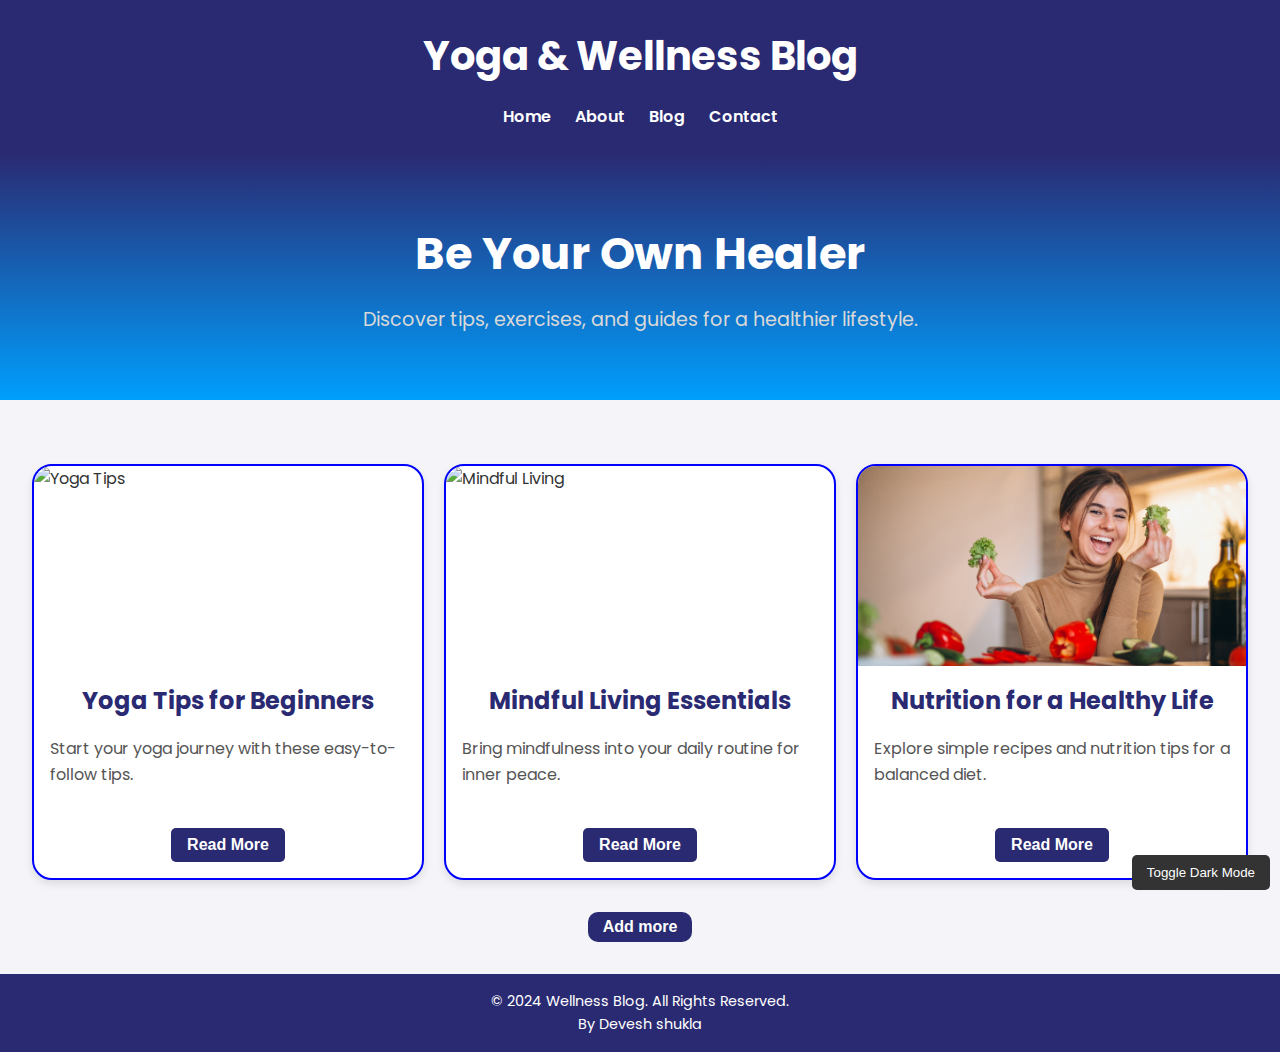
==== index.html @ 1d8762b7 "Add files via upload" ====
<!DOCTYPE html>
<html lang="en">
<head>
    <meta charset="UTF-8">
    <meta name="viewport" content="width=device-width, initial-scale=1.0">
    <title>Wellness Blog</title>
    <link rel="stylesheet" href="styles.css">
</head>
<body>
    <!-- Header Section -->
    <header>
        <h1>Yoga & Wellness Blog</h1>
        <nav>
            <ul class="nav-list">
                <li><a href="#">Home</a></li>
                <li><a href="#" class="nav-link" data-title="About Us" data-content="We are a wellness blog dedicated to providing tips, tricks, and resources for a healthy and balanced lifestyle. Our mission is to inspire and empower individuals to achieve physical and mental well-being.">About</a></li>
                <li><a href="#">Blog</a></li>
                <li><a href="#" class="nav-link" data-title="Contact Us" data-content="Get in touch with us at contact shukladevesh10@gmail.com or follow us on social media Dev_shukla_10 for more updates. We’d love to hear from you!">Contact</a></li>
            </ul>
        </nav>
    </header>

    <!-- Hero Section -->
    <section class="hero">
        <h2>Be Your Own Healer</h2>
        <p>Discover tips, exercises, and guides for a healthier lifestyle.</p>
    </section>

    <!-- Blog Section -->
    <section class="blog-grid" id="blog-grid">
        <article class="blog-card">
            <img src="yoga.jpg" alt="Yoga Tips">
            <h3>Yoga Tips for Beginners</h3>
            <p>Start your yoga journey with these easy-to-follow tips.</p>
            <button class="read-more-btn" data-title="Yoga Tips for Beginners" data-content="Learn how to start yoga with easy steps and practical advice for beginners. Yoga can improve flexibility, strength, and mental peace.">Read More</button>
        </article>
        <article class="blog-card">
            <img src="wellness.jpg" alt="Mindful Living">
            <h3>Mindful Living Essentials</h3>
            <p>Bring mindfulness into your daily routine for inner peace.</p>
            <button class="read-more-btn" data-title="Mindful Living Essentials" data-content="Discover simple techniques to incorporate mindfulness into your day-to-day life for better focus and emotional balance.">Read More</button>
        </article>
        <article class="blog-card">
            <img src="nutrition.jpg" alt="Healthy Eating">
            <h3>Nutrition for a Healthy Life</h3>
            <p>Explore simple recipes and nutrition tips for a balanced diet.</p>
            <button class="read-more-btn" data-title="Nutrition for a Healthy Life" data-content="Learn about balanced eating habits, simple recipes, and tips to maintain a healthy diet that complements an active lifestyle.">Read More</button>
        </article>
        <article class="blog-card" id="bog-card-1" class="image-preview">
            <img id="imge" src="" alt="Add image">
            <h3 id="H3"></h3>
            <p id="p"></p>
            <button id="Read" class="read-more-btn" data-title="" data-content="">Read More</button>
        </article>
    </section>
    <div class="butt">
        <button class="addMore">Add more</button>
    </div>
    <div class="addNewBlog" id="addNewBlog">
        <div class="addBlogPage">
            <div class="image" class="upload-section">
                <h1>Upload an Image</h1> 
                    <label for="imageUpload">Choose an image:</label> 
                    <input type="file" id="imageUpload" name="imageUpload" accept="image/*">  
            </div>
            <h1>Header</h1>
            <label for="Header">Header of card :</label>
            <input type="text" id="Header" placeholder="Tell the Header">
            <h1>Content</h1>
            <label for="data-cont">Content for Card :</label>
            <input type="text" id="data-cont" placeholder="Enter the data" >
            <button id="value">Upload</button>
        </div>
    </div>
    <!-- Modal Popup -->
    <div class="popup-modal" id="popup-modal">
        <div class="popup-content">
            <button id="close-modal" class="close-btn">&times;</button>
            <h2 id="popup-title"></h2>
            <p id="popup-text"></p>
        </div>
    </div>
    
    <!-- Footer Section -->
    <footer>
        <p>&copy; 2024 Wellness Blog. All Rights Reserved.</p>
        <p>By Devesh shukla</p>
    </footer>

    <!-- Script -->
    <script src="script.js"></script>
</body>
</html>
---- styles.css ----
/* General Reset */
@import url('https://fonts.googleapis.com/css2?family=Poppins:ital,wght@0,100;0,200;0,300;0,400;0,500;0,600;0,700;0,800;0,900;1,100;1,200;1,300;1,400;1,500;1,600;1,700;1,800;1,900&display=swap');
* {
    margin: 0;
    padding: 0;
    box-sizing: border-box;
}

body {
    font-family: "Poppins", serif;
    line-height: 1.6;
    color: #333;
    background-color: #f4f4f9;
    margin: 0;
}

/* Header Section */
header {
    background-color: #2a2a72;
    color: white;
    padding: 1.5rem 2rem;
    text-align: center;
    position: sticky;
    top: 0;
    z-index: 1000;
}

header h1 {
    font-size: 2.5rem;
    font-weight: bold;
    margin-bottom: 0.5rem;
}

header nav ul {
    list-style: none;
    display: flex;
    justify-content: center;
    gap: 1.5rem;
    margin-top: 1rem;
}

header nav ul li {
    display: inline;
}

header nav ul li a {
    color: white;
    text-decoration: none;
    font-weight: 600;
    transition: color 0.3s ease;
    transition: font-size 0.3s ease-in-out, box-shadow 0.3s ease-in-out;
}

header nav ul li a:hover {
    color: #ffd700;
    /* transform: font-size(-10px); */
    
    font-size: 30px;
    box-shadow: 0 8px 16px rgb(6, 6, 247,0.2);
    
}

/* Hero Section */
.hero {
    background: linear-gradient(to bottom, #2a2a72, #009ffd);
    color: white;
    text-align: center;
    padding: 4rem 2rem;
    margin-bottom: 2rem;
}

.hero h2 {
    font-size: 2.8rem;
    margin-bottom: 1rem;
    font-weight: 700;
}

.hero p {
    font-size: 1.2rem;
    color: #d9d9d9;
}

/* Blog Grid Section */
.blog-grid {
    display: grid;
    grid-template-columns: repeat(auto-fit, minmax(300px, 1fr));
    gap: 20px;
    padding: 2rem;
}

.blog-card {
    display: flex;
    justify-content: center;
    align-items: center;
    flex-direction: column;
    background: white;
    border: 2px solid blue;
    border-radius: 20px;
    overflow: hidden;
    box-shadow: 0 4px 8px rgba(0, 0, 0, 0.1);
    transition: transform 0.3s ease, box-shadow 0.3s ease;
}
#bog-card-1{
    display: none;
}
#bog-card-1 img{
    position: relative;
    top: -22px;
    width: 100%;
    height: 200px;
    object-fit: cover;
}
.blog-card:hover {
    transform: translateY(-10px);
    box-shadow: 0 8px 16px rgba(0, 0, 0, 0.2);
}
.blog-card img {
    width: 100%;
    height: 200px;
    object-fit: cover;
}

.blog-card h3 {
    font-size: 1.5rem;
    margin: 1rem;
    color: #2a2a72;
}

.blog-card p {
    font-size: 1rem;
    color: #555;
    margin: 0 1rem 1.5rem;
}

.blog-card  button{
    display: inline-block;
    margin: 1rem;
    padding: 0.5rem 1rem;
    color: white;
    background-color: #2a2a72;
    text-decoration: none;
    font-weight: bold;
    border-radius: 5px;
    transition: background-color 0.3s ease;
}

.blog-card a:hover {
    background-color: #ffd700;
}

/* Footer Section */
footer {
    background-color: #2a2a72;
    color: white;
    text-align: center;
    padding: 1rem 2rem;
    margin-top: 2rem;
}

footer p {
    margin: 0;
    font-size: 0.9rem;
}

/* Dark Mode */
body.dark-mode {
    background-color: #1c1c1c;
    color: #f0f0f0;
}

body.dark-mode header {
    background-color: #1f1f6f;
}

body.dark-mode footer {
    background-color: #1f1f6f;
}

body.dark-mode .blog-card {
    background-color: #2c2c2c;
    color: white;
    border: none;
}

body.dark-mode .blog-card h3 {
    color: #ffd700;
}

body.dark-mode .blog-card a {
    background-color: #ffd700;
    color: #2a2a72;
}

body.dark-mode .blog-card a:hover {
    background-color: #fff;
    color: #333;
}

/* Responsive Design */
@media (max-width: 768px) {
    .hero h2 {
        font-size: 2.2rem;
    }

    .hero p {
        font-size: 1rem;
    }

    header nav ul {
        flex-direction: column;
        gap: 1rem;
    }

    .blog-card img {
        height: 150px;
    }
}
/* Add More Section */
/* Modal Popup Styles */
.popup-modal {
    position: fixed;
    top: 0;
    left: 0;
    width: 100%;
    height: 100%;
    background-color: rgba(0, 0, 0, 0.9); /* Transparent dark overlay */
    display: none; /* Hidden by default */
    justify-content: center;
    align-items: center;
    z-index: 1000;
    animation: fadeIn 0.3s ease-in-out;
}
.addNewBlog{
    position: fixed;
    top: 0;
    left: 0;
    width: 100%;
    height: 100%;
    background-color: rgba(0, 0, 0, 0.9); /* Transparent dark overlay */
    display: none; 
    /* Hidden by default */
    justify-content: center;
    align-items: center;
    z-index: 1000;
    animation: fadeIn 0.3s ease-in-out;
}
.popup-content {
    background-color: white;
    width: 40%; /* Takes 40% of the screen width */
    height: auto;
    padding: 2rem;
    border-radius: 10px;
    text-align: center;
    box-shadow: 0 5px 15px rgba(0, 0, 0, 0.3);
    animation: slideIn 0.3s ease-in-out;
}
.addBlogPage{
    background-color: white;
    width: 40%; /* Takes 40% of the screen width */
    height: auto;
    padding: 2rem;
    border-radius: 10px;
    text-align: center;
    box-shadow: 0 5px 15px rgba(0, 0, 0, 0.3);
    animation: slideIn 0.3s ease-in-out;
}
.addBlogPage .image h1{
    text-decoration: underline;
    font-size: 1rem;
    position: relative;
    right: 225px;
    margin-bottom: 0.5rem;
    color: #2a2a72;
}
.addBlogPage h1{
    text-decoration: underline;
    font-size: 1.3rem;
    position: relative;
    right: 250px;
    margin-bottom: 0.5rem;
    color: #2a2a72;
}
.addBlogPage #data-cont{
    width: 50%;
    border: 2px solid blue;
    margin-bottom: 0.5rem;
    /* color: #009ffd; */
    padding: 5px;
    margin: 30px;
}
.addBlogPage #value{
    width: 30%;
    /* border: 2px solid blue; */
    background-color:#1f1f6f;
    color: #d9d9d9;
    text-decoration:line-through;
    font-size: 20px;
    /* text-decoration-color: black; */
    margin-bottom: 0.5rem;
    /* color: #009ffd; */
    padding: 5px;
    /* margin: 30px; */
}
.addBlogPage #value:hover{
    cursor: pointer;
    background-color: #ffd700;
    color: #2a2a72;
    transform: scale(1.05);
    animation: fadeIn 0.3s ease-in-out;
}
.addBlogPage #Header{
    width: 50%;
    border: 2px solid blue;
    margin-bottom: 0.5rem;
    /* color: #009ffd; */
    padding: 5px;
    margin: 30px;
}

.popup-content h2 {
    font-size: 1.8rem;
    margin-bottom: 1rem;
    color: #2a2a72;
}

.popup-content p {
    font-size: 1rem;
    color: #555;
}

.close-btn {
    background: none;
    border: none;
    font-size: 1.5rem;
    font-weight: bold;
    color: #333;
    position: absolute;
    top: 10px;
    right: 20px;
    cursor: pointer;
    transition: color 0.3s ease;
}

.close-btn:hover {
    color: #ff0000;
}

/* Animations */
@keyframes fadeIn {
    from {
        opacity: 0;
    }
    to {
        opacity: 1;
    }
}

@keyframes slideIn {
    from {
        transform: translateY(-50px);
        opacity: 0;
    }
    to {
        transform: translateY(0);
        opacity: 1;
    }
}
/* Read More Button Styling */
.read-more-btn {
    /* position: abs; */
    display: inline-block;
    background-color: #2a2a72;
    color: white;
    padding: 0.4rem 0.9rem;
    border: none;
    border-radius: 10px;
    font-size: 1rem;
    cursor: pointer;
    transition: background-color 0.3s ease, transform 0.2s ease;
    text-decoration: none;
    font-weight: bold;
}

.read-more-btn:hover {
    background-color: #ffd700;
    color: #2a2a72;
    transform: scale(1.05);
}

.read-more-btn:focus {
    outline: none;
    box-shadow: 0 0 5px #ffd700;
}
.butt {
    display: flex;
    align-items: center;
    justify-content: center;
}
.butt .addMore{
    display: inline-block;
    background-color: #2a2a72;
    color: white;
    padding: 0.4rem 0.9rem;
    border: none;
    border-radius: 10px;
    font-size: 1rem;
    cursor: pointer;
    transition: background-color 0.3s ease, transform 0.2s ease;
    text-decoration: none;
    font-weight: bold;
}
.addMore:hover {
    background-color: #ffd700;
    color: #2a2a72;
    transform: scale(1.05);
}
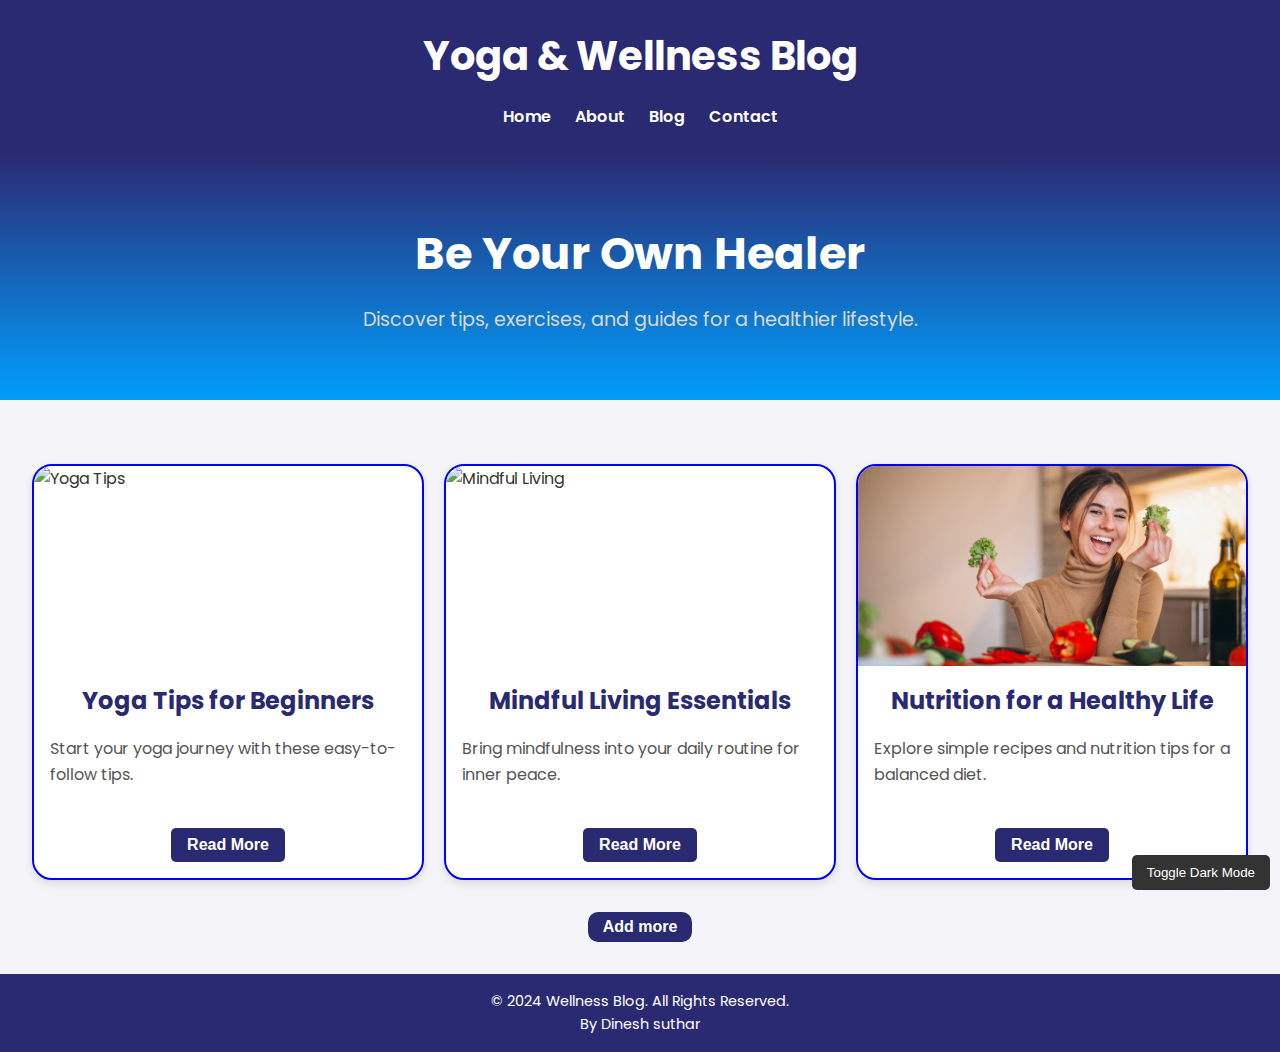
==== commit e5f1e071: "Update index.html" ====
--- a/index.html
+++ b/index.html
@@ -15,7 +15,7 @@
                 <li><a href="#">Home</a></li>
                 <li><a href="#" class="nav-link" data-title="About Us" data-content="We are a wellness blog dedicated to providing tips, tricks, and resources for a healthy and balanced lifestyle. Our mission is to inspire and empower individuals to achieve physical and mental well-being.">About</a></li>
                 <li><a href="#">Blog</a></li>
-                <li><a href="#" class="nav-link" data-title="Contact Us" data-content="Get in touch with us at contact shukladevesh10@gmail.com or follow us on social media Dev_shukla_10 for more updates. We’d love to hear from you!">Contact</a></li>
+                <li><a href="#" class="nav-link" data-title="Contact Us" data-content="Get in touch with us at contact dineshharshwaal@gmail.com for more updates. We’d love to hear from you!">Contact</a></li>
             </ul>
         </nav>
     </header>
@@ -84,7 +84,7 @@
     <!-- Footer Section -->
     <footer>
         <p>&copy; 2024 Wellness Blog. All Rights Reserved.</p>
-        <p>By Devesh shukla</p>
+        <p>By Dinesh suthar</p>
     </footer>
 
     <!-- Script -->
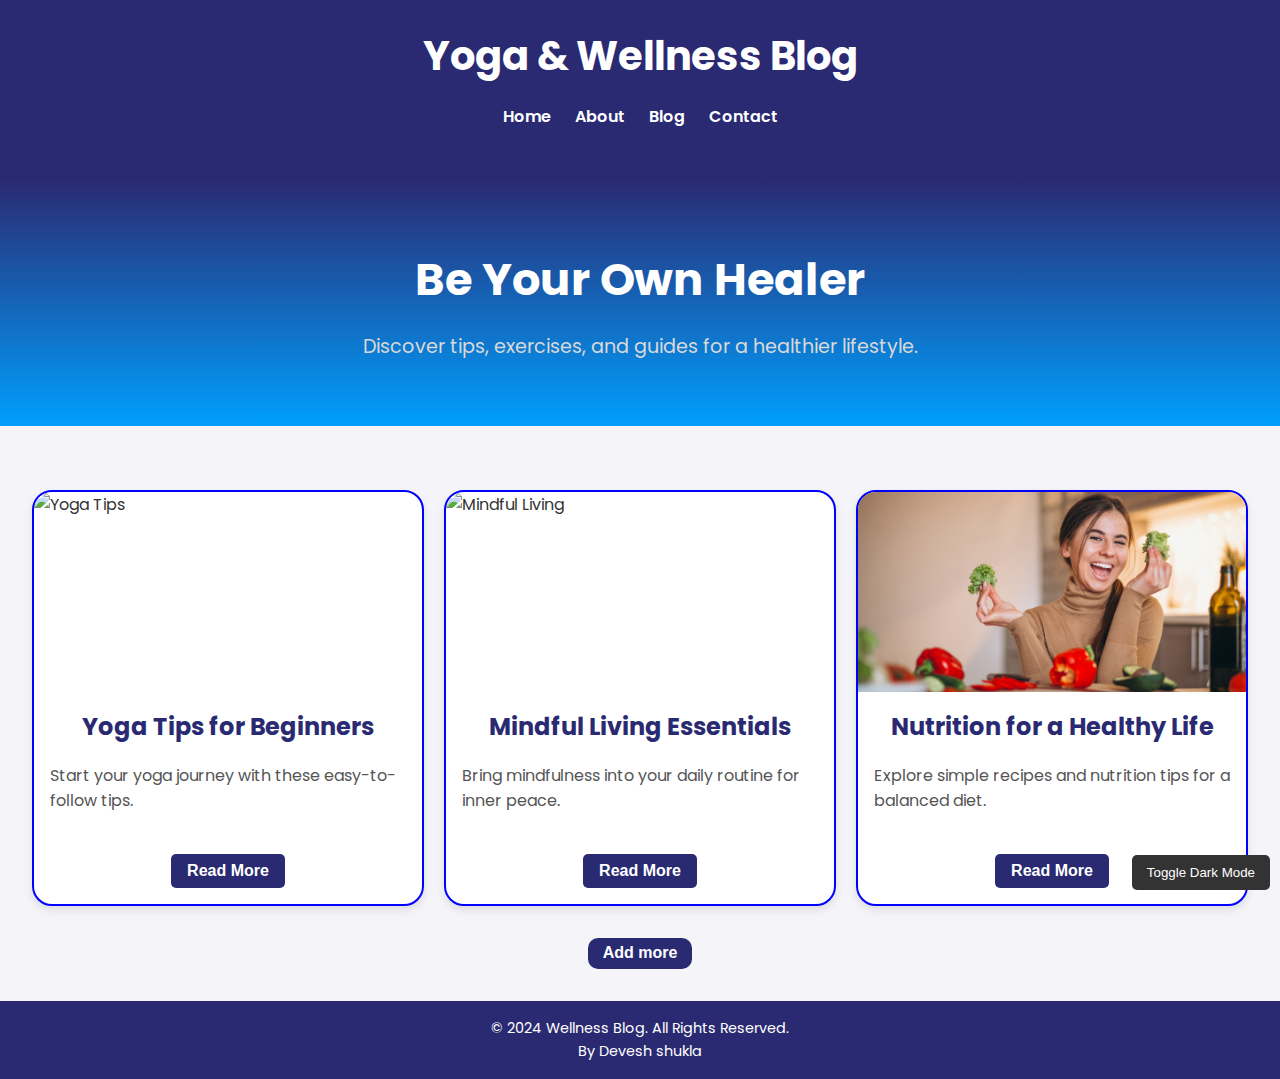
==== commit 167c2d5f: "Add files via upload" ====
--- a/index.html
+++ b/index.html
@@ -1,93 +1,93 @@
-<!DOCTYPE html>
-<html lang="en">
-<head>
-    <meta charset="UTF-8">
-    <meta name="viewport" content="width=device-width, initial-scale=1.0">
-    <title>Wellness Blog</title>
-    <link rel="stylesheet" href="styles.css">
-</head>
-<body>
-    <!-- Header Section -->
-    <header>
-        <h1>Yoga & Wellness Blog</h1>
-        <nav>
-            <ul class="nav-list">
-                <li><a href="#">Home</a></li>
-                <li><a href="#" class="nav-link" data-title="About Us" data-content="We are a wellness blog dedicated to providing tips, tricks, and resources for a healthy and balanced lifestyle. Our mission is to inspire and empower individuals to achieve physical and mental well-being.">About</a></li>
-                <li><a href="#">Blog</a></li>
-                <li><a href="#" class="nav-link" data-title="Contact Us" data-content="Get in touch with us at contact dineshharshwaal@gmail.com for more updates. We’d love to hear from you!">Contact</a></li>
-            </ul>
-        </nav>
-    </header>
-
-    <!-- Hero Section -->
-    <section class="hero">
-        <h2>Be Your Own Healer</h2>
-        <p>Discover tips, exercises, and guides for a healthier lifestyle.</p>
-    </section>
-
-    <!-- Blog Section -->
-    <section class="blog-grid" id="blog-grid">
-        <article class="blog-card">
-            <img src="yoga.jpg" alt="Yoga Tips">
-            <h3>Yoga Tips for Beginners</h3>
-            <p>Start your yoga journey with these easy-to-follow tips.</p>
-            <button class="read-more-btn" data-title="Yoga Tips for Beginners" data-content="Learn how to start yoga with easy steps and practical advice for beginners. Yoga can improve flexibility, strength, and mental peace.">Read More</button>
-        </article>
-        <article class="blog-card">
-            <img src="wellness.jpg" alt="Mindful Living">
-            <h3>Mindful Living Essentials</h3>
-            <p>Bring mindfulness into your daily routine for inner peace.</p>
-            <button class="read-more-btn" data-title="Mindful Living Essentials" data-content="Discover simple techniques to incorporate mindfulness into your day-to-day life for better focus and emotional balance.">Read More</button>
-        </article>
-        <article class="blog-card">
-            <img src="nutrition.jpg" alt="Healthy Eating">
-            <h3>Nutrition for a Healthy Life</h3>
-            <p>Explore simple recipes and nutrition tips for a balanced diet.</p>
-            <button class="read-more-btn" data-title="Nutrition for a Healthy Life" data-content="Learn about balanced eating habits, simple recipes, and tips to maintain a healthy diet that complements an active lifestyle.">Read More</button>
-        </article>
-        <article class="blog-card" id="bog-card-1" class="image-preview">
-            <img id="imge" src="" alt="Add image">
-            <h3 id="H3"></h3>
-            <p id="p"></p>
-            <button id="Read" class="read-more-btn" data-title="" data-content="">Read More</button>
-        </article>
-    </section>
-    <div class="butt">
-        <button class="addMore">Add more</button>
-    </div>
-    <div class="addNewBlog" id="addNewBlog">
-        <div class="addBlogPage">
-            <div class="image" class="upload-section">
-                <h1>Upload an Image</h1> 
-                    <label for="imageUpload">Choose an image:</label> 
-                    <input type="file" id="imageUpload" name="imageUpload" accept="image/*">  
-            </div>
-            <h1>Header</h1>
-            <label for="Header">Header of card :</label>
-            <input type="text" id="Header" placeholder="Tell the Header">
-            <h1>Content</h1>
-            <label for="data-cont">Content for Card :</label>
-            <input type="text" id="data-cont" placeholder="Enter the data" >
-            <button id="value">Upload</button>
-        </div>
-    </div>
-    <!-- Modal Popup -->
-    <div class="popup-modal" id="popup-modal">
-        <div class="popup-content">
-            <button id="close-modal" class="close-btn">&times;</button>
-            <h2 id="popup-title"></h2>
-            <p id="popup-text"></p>
-        </div>
-    </div>
-    
-    <!-- Footer Section -->
-    <footer>
-        <p>&copy; 2024 Wellness Blog. All Rights Reserved.</p>
-        <p>By Dinesh suthar</p>
-    </footer>
-
-    <!-- Script -->
-    <script src="script.js"></script>
-</body>
-</html>
+<!DOCTYPE html>
+<html lang="en">
+<head>
+    <meta charset="UTF-8">
+    <meta name="viewport" content="width=device-width, initial-scale=1.0">
+    <title>Wellness Blog</title>
+    <link rel="stylesheet" href="styles.css">
+</head>
+<body>
+    <!-- Header Section -->
+    <header>
+        <h1>Yoga & Wellness Blog</h1>
+        <nav>
+            <ul class="nav-list">
+                <li><a href="#">Home</a></li>
+                <li><a href="index2.html" class="nav-l" data-title="About Us" data-content="We are a wellness blog dedicated to providing tips, tricks, and resources for a healthy and balanced lifestyle. Our mission is to inspire and empower individuals to achieve physical and mental well-being.">About</a></li>
+                <li><a href="#">Blog</a></li>
+                <li><a href="Contact.html" class="nav-" data-title="Contact Us" data-content="Get in touch with us at contact shukladevesh10@gmail.com or follow us on social media Dev_shukla_10 for more updates. We’d love to hear from you!">Contact</a></li>
+            </ul>
+        </nav>
+    </header>
+
+    <!-- Hero Section -->
+    <section class="hero">
+        <h2>Be Your Own Healer</h2>
+        <p>Discover tips, exercises, and guides for a healthier lifestyle.</p>
+    </section>
+
+    <!-- Blog Section -->
+    <section class="blog-grid" id="blog-grid">
+        <article class="blog-card">
+            <img src="yoga.jpg" alt="Yoga Tips">
+            <h3>Yoga Tips for Beginners</h3>
+            <p>Start your yoga journey with these easy-to-follow tips.</p>
+            <button class="read-more-btn" data-title="Yoga Tips for Beginners" data-content="Learn how to start yoga with easy steps and practical advice for beginners. Yoga can improve flexibility, strength, and mental peace.">Read More</button>
+        </article>
+        <article class="blog-card">
+            <img src="wellness.jpg" alt="Mindful Living">
+            <h3>Mindful Living Essentials</h3>
+            <p>Bring mindfulness into your daily routine for inner peace.</p>
+            <button class="read-more-btn" data-title="Mindful Living Essentials" data-content="Discover simple techniques to incorporate mindfulness into your day-to-day life for better focus and emotional balance.">Read More</button>
+        </article>
+        <article class="blog-card">
+            <img src="nutrition.jpg" alt="Healthy Eating">
+            <h3>Nutrition for a Healthy Life</h3>
+            <p>Explore simple recipes and nutrition tips for a balanced diet.</p>
+            <button class="read-more-btn" data-title="Nutrition for a Healthy Life" data-content="Learn about balanced eating habits, simple recipes, and tips to maintain a healthy diet that complements an active lifestyle.">Read More</button>
+        </article>
+        <article class="blog-card" id="bog-card-1" class="image-preview">
+            <img id="imge" src="" alt="Add image">
+            <h3 id="H3"></h3>
+            <p id="p"></p>
+            <button id="Read" class="read-more-btn" data-title="" data-content="">Read More</button>
+        </article>
+    </section>
+    <div class="butt">
+        <button class="addMore">Add more</button>
+    </div>
+    <div class="addNewBlog" id="addNewBlog">
+        <div class="addBlogPage">
+            <div class="image" class="upload-section">
+                <!-- <h1>Upload an Image</h1>  -->
+                    <label for="imageUpload">Choose an image:</label> 
+                    <input type="file" id="imageUpload" name="imageUpload" accept="image/*">  
+            </div>
+            <!-- <h1>Header</h1> -->
+            <label for="Header">Header of card :</label>
+            <input type="text" id="Header" placeholder="Tell the Header">
+            <!-- <h1>Content</h1> -->
+            <label for="data-cont">Content for Card :</label>
+            <input type="text" id="data-cont" placeholder="Enter the data" >
+            <button id="value">Upload</button>
+        </div>
+    </div>
+    <!-- Modal Popup -->
+    <div class="popup-modal" id="popup-modal">
+        <div class="popup-content">
+            <button id="close-modal" class="close-btn">&times;</button>
+            <h2 id="popup-title"></h2>
+            <p id="popup-text"></p>
+        </div>
+    </div>
+    
+    <!-- Footer Section -->
+    <footer>
+        <p>&copy; 2024 Wellness Blog. All Rights Reserved.</p>
+        <p>By Devesh shukla</p>
+    </footer>
+
+    <!-- Script -->
+    <script src="script.js"></script>
+</body>
+</html>
--- a/styles.css
+++ b/styles.css
@@ -1,416 +1,436 @@
-/* General Reset */
-@import url('https://fonts.googleapis.com/css2?family=Poppins:ital,wght@0,100;0,200;0,300;0,400;0,500;0,600;0,700;0,800;0,900;1,100;1,200;1,300;1,400;1,500;1,600;1,700;1,800;1,900&display=swap');
-* {
-    margin: 0;
-    padding: 0;
-    box-sizing: border-box;
-}
-
-body {
-    font-family: "Poppins", serif;
-    line-height: 1.6;
-    color: #333;
-    background-color: #f4f4f9;
-    margin: 0;
-}
-
-/* Header Section */
-header {
-    background-color: #2a2a72;
-    color: white;
-    padding: 1.5rem 2rem;
-    text-align: center;
-    position: sticky;
-    top: 0;
-    z-index: 1000;
-}
-
-header h1 {
-    font-size: 2.5rem;
-    font-weight: bold;
-    margin-bottom: 0.5rem;
-}
-
-header nav ul {
-    list-style: none;
-    display: flex;
-    justify-content: center;
-    gap: 1.5rem;
-    margin-top: 1rem;
-}
-
-header nav ul li {
-    display: inline;
-}
-
-header nav ul li a {
-    color: white;
-    text-decoration: none;
-    font-weight: 600;
-    transition: color 0.3s ease;
-    transition: font-size 0.3s ease-in-out, box-shadow 0.3s ease-in-out;
-}
-
-header nav ul li a:hover {
-    color: #ffd700;
-    /* transform: font-size(-10px); */
-    
-    font-size: 30px;
-    box-shadow: 0 8px 16px rgb(6, 6, 247,0.2);
-    
-}
-
-/* Hero Section */
-.hero {
-    background: linear-gradient(to bottom, #2a2a72, #009ffd);
-    color: white;
-    text-align: center;
-    padding: 4rem 2rem;
-    margin-bottom: 2rem;
-}
-
-.hero h2 {
-    font-size: 2.8rem;
-    margin-bottom: 1rem;
-    font-weight: 700;
-}
-
-.hero p {
-    font-size: 1.2rem;
-    color: #d9d9d9;
-}
-
-/* Blog Grid Section */
-.blog-grid {
-    display: grid;
-    grid-template-columns: repeat(auto-fit, minmax(300px, 1fr));
-    gap: 20px;
-    padding: 2rem;
-}
-
-.blog-card {
-    display: flex;
-    justify-content: center;
-    align-items: center;
-    flex-direction: column;
-    background: white;
-    border: 2px solid blue;
-    border-radius: 20px;
-    overflow: hidden;
-    box-shadow: 0 4px 8px rgba(0, 0, 0, 0.1);
-    transition: transform 0.3s ease, box-shadow 0.3s ease;
-}
-#bog-card-1{
-    display: none;
-}
-#bog-card-1 img{
-    position: relative;
-    top: -22px;
-    width: 100%;
-    height: 200px;
-    object-fit: cover;
-}
-.blog-card:hover {
-    transform: translateY(-10px);
-    box-shadow: 0 8px 16px rgba(0, 0, 0, 0.2);
-}
-.blog-card img {
-    width: 100%;
-    height: 200px;
-    object-fit: cover;
-}
-
-.blog-card h3 {
-    font-size: 1.5rem;
-    margin: 1rem;
-    color: #2a2a72;
-}
-
-.blog-card p {
-    font-size: 1rem;
-    color: #555;
-    margin: 0 1rem 1.5rem;
-}
-
-.blog-card  button{
-    display: inline-block;
-    margin: 1rem;
-    padding: 0.5rem 1rem;
-    color: white;
-    background-color: #2a2a72;
-    text-decoration: none;
-    font-weight: bold;
-    border-radius: 5px;
-    transition: background-color 0.3s ease;
-}
-
-.blog-card a:hover {
-    background-color: #ffd700;
-}
-
-/* Footer Section */
-footer {
-    background-color: #2a2a72;
-    color: white;
-    text-align: center;
-    padding: 1rem 2rem;
-    margin-top: 2rem;
-}
-
-footer p {
-    margin: 0;
-    font-size: 0.9rem;
-}
-
-/* Dark Mode */
-body.dark-mode {
-    background-color: #1c1c1c;
-    color: #f0f0f0;
-}
-
-body.dark-mode header {
-    background-color: #1f1f6f;
-}
-
-body.dark-mode footer {
-    background-color: #1f1f6f;
-}
-
-body.dark-mode .blog-card {
-    background-color: #2c2c2c;
-    color: white;
-    border: none;
-}
-
-body.dark-mode .blog-card h3 {
-    color: #ffd700;
-}
-
-body.dark-mode .blog-card a {
-    background-color: #ffd700;
-    color: #2a2a72;
-}
-
-body.dark-mode .blog-card a:hover {
-    background-color: #fff;
-    color: #333;
-}
-
-/* Responsive Design */
-@media (max-width: 768px) {
-    .hero h2 {
-        font-size: 2.2rem;
-    }
-
-    .hero p {
-        font-size: 1rem;
-    }
-
-    header nav ul {
-        flex-direction: column;
-        gap: 1rem;
-    }
-
-    .blog-card img {
-        height: 150px;
-    }
-}
-/* Add More Section */
-/* Modal Popup Styles */
-.popup-modal {
-    position: fixed;
-    top: 0;
-    left: 0;
-    width: 100%;
-    height: 100%;
-    background-color: rgba(0, 0, 0, 0.9); /* Transparent dark overlay */
-    display: none; /* Hidden by default */
-    justify-content: center;
-    align-items: center;
-    z-index: 1000;
-    animation: fadeIn 0.3s ease-in-out;
-}
-.addNewBlog{
-    position: fixed;
-    top: 0;
-    left: 0;
-    width: 100%;
-    height: 100%;
-    background-color: rgba(0, 0, 0, 0.9); /* Transparent dark overlay */
-    display: none; 
-    /* Hidden by default */
-    justify-content: center;
-    align-items: center;
-    z-index: 1000;
-    animation: fadeIn 0.3s ease-in-out;
-}
-.popup-content {
-    background-color: white;
-    width: 40%; /* Takes 40% of the screen width */
-    height: auto;
-    padding: 2rem;
-    border-radius: 10px;
-    text-align: center;
-    box-shadow: 0 5px 15px rgba(0, 0, 0, 0.3);
-    animation: slideIn 0.3s ease-in-out;
-}
-.addBlogPage{
-    background-color: white;
-    width: 40%; /* Takes 40% of the screen width */
-    height: auto;
-    padding: 2rem;
-    border-radius: 10px;
-    text-align: center;
-    box-shadow: 0 5px 15px rgba(0, 0, 0, 0.3);
-    animation: slideIn 0.3s ease-in-out;
-}
-.addBlogPage .image h1{
-    text-decoration: underline;
-    font-size: 1rem;
-    position: relative;
-    right: 225px;
-    margin-bottom: 0.5rem;
-    color: #2a2a72;
-}
-.addBlogPage h1{
-    text-decoration: underline;
-    font-size: 1.3rem;
-    position: relative;
-    right: 250px;
-    margin-bottom: 0.5rem;
-    color: #2a2a72;
-}
-.addBlogPage #data-cont{
-    width: 50%;
-    border: 2px solid blue;
-    margin-bottom: 0.5rem;
-    /* color: #009ffd; */
-    padding: 5px;
-    margin: 30px;
-}
-.addBlogPage #value{
-    width: 30%;
-    /* border: 2px solid blue; */
-    background-color:#1f1f6f;
-    color: #d9d9d9;
-    text-decoration:line-through;
-    font-size: 20px;
-    /* text-decoration-color: black; */
-    margin-bottom: 0.5rem;
-    /* color: #009ffd; */
-    padding: 5px;
-    /* margin: 30px; */
-}
-.addBlogPage #value:hover{
-    cursor: pointer;
-    background-color: #ffd700;
-    color: #2a2a72;
-    transform: scale(1.05);
-    animation: fadeIn 0.3s ease-in-out;
-}
-.addBlogPage #Header{
-    width: 50%;
-    border: 2px solid blue;
-    margin-bottom: 0.5rem;
-    /* color: #009ffd; */
-    padding: 5px;
-    margin: 30px;
-}
-
-.popup-content h2 {
-    font-size: 1.8rem;
-    margin-bottom: 1rem;
-    color: #2a2a72;
-}
-
-.popup-content p {
-    font-size: 1rem;
-    color: #555;
-}
-
-.close-btn {
-    background: none;
-    border: none;
-    font-size: 1.5rem;
-    font-weight: bold;
-    color: #333;
-    position: absolute;
-    top: 10px;
-    right: 20px;
-    cursor: pointer;
-    transition: color 0.3s ease;
-}
-
-.close-btn:hover {
-    color: #ff0000;
-}
-
-/* Animations */
-@keyframes fadeIn {
-    from {
-        opacity: 0;
-    }
-    to {
-        opacity: 1;
-    }
-}
-
-@keyframes slideIn {
-    from {
-        transform: translateY(-50px);
-        opacity: 0;
-    }
-    to {
-        transform: translateY(0);
-        opacity: 1;
-    }
-}
-/* Read More Button Styling */
-.read-more-btn {
-    /* position: abs; */
-    display: inline-block;
-    background-color: #2a2a72;
-    color: white;
-    padding: 0.4rem 0.9rem;
-    border: none;
-    border-radius: 10px;
-    font-size: 1rem;
-    cursor: pointer;
-    transition: background-color 0.3s ease, transform 0.2s ease;
-    text-decoration: none;
-    font-weight: bold;
-}
-
-.read-more-btn:hover {
-    background-color: #ffd700;
-    color: #2a2a72;
-    transform: scale(1.05);
-}
-
-.read-more-btn:focus {
-    outline: none;
-    box-shadow: 0 0 5px #ffd700;
-}
-.butt {
-    display: flex;
-    align-items: center;
-    justify-content: center;
-}
-.butt .addMore{
-    display: inline-block;
-    background-color: #2a2a72;
-    color: white;
-    padding: 0.4rem 0.9rem;
-    border: none;
-    border-radius: 10px;
-    font-size: 1rem;
-    cursor: pointer;
-    transition: background-color 0.3s ease, transform 0.2s ease;
-    text-decoration: none;
-    font-weight: bold;
-}
-.addMore:hover {
-    background-color: #ffd700;
-    color: #2a2a72;
-    transform: scale(1.05);
-}
+/* General Reset */
+@import url('https://fonts.googleapis.com/css2?family=Poppins:ital,wght@0,100;0,200;0,300;0,400;0,500;0,600;0,700;0,800;0,900;1,100;1,200;1,300;1,400;1,500;1,600;1,700;1,800;1,900&display=swap');
+* {
+    margin: 0;
+    padding: 0;
+    box-sizing: border-box;
+}
+
+body {
+    font-family: "Poppins", serif;
+    line-height: 1.6;
+    color: #333;
+    background-color: #f4f4f9;
+    margin: 0;
+}
+
+/* Header Section */
+header {
+    background-color: #2a2a72;
+    color: white;
+    padding: 1.5rem 2rem;
+    /* margin: 2rem 2rem; */
+    height: 20vh;
+    text-align: center;
+    position: sticky;
+    top: 0;
+    z-index: 1000;
+}
+
+header h1 {
+    font-size: 2.5rem;
+    font-weight: bold;
+    margin-bottom: 0.5rem;
+}
+
+header nav ul {
+    list-style: none;
+    display: flex;
+    justify-content: center;
+    gap: 1.5rem;
+    margin-top: 1rem;
+}
+
+header nav ul li {
+    display: inline;
+}
+
+header nav ul li a {
+    color: white;
+    text-decoration: none;
+    font-weight: 600;
+    transition: color 0.3s ease;
+    transition: font-size 0.3s ease-in-out, box-shadow 0.3s ease-in-out;
+}
+
+header nav ul li a:hover {
+    color: #ffd700;
+    /* transform: font-size(-10px); */
+    font-size: 25px;
+    box-shadow: 0 8px 16px rgb(6, 6, 247,0.2);
+    
+}
+
+/* Hero Section */
+.hero {
+    background: linear-gradient(to bottom, #2a2a72, #009ffd);
+    color: white;
+    text-align: center;
+    padding: 4rem 2rem;
+    margin-bottom: 2rem;
+}
+.hero h2 {
+    font-size: 2.8rem;
+    margin-bottom: 1rem;
+    font-weight: 700;
+}
+
+.hero p {
+    font-size: 1.2rem;
+    color: #d9d9d9;
+}
+
+/* Blog Grid Section */
+.blog-grid {
+    display: grid;
+    grid-template-columns: repeat(auto-fit, minmax(300px, 1fr));
+    gap: 20px;
+    padding: 2rem;
+}
+
+.blog-card {
+    display: flex;
+    justify-content: center;
+    align-items: center;
+    flex-direction: column;
+    background: white;
+    border: 2px solid blue;
+    border-radius: 20px;
+    overflow: hidden;
+    box-shadow: 0 4px 8px rgba(0, 0, 0, 0.1);
+    transition: transform 0.3s ease, box-shadow 0.3s ease;
+}
+#bog-card-1{
+    display: none;
+}
+#bog-card-1 img{
+    position: relative;
+    top: -22px;
+    width: 100%;
+    height: 200px;
+    object-fit: cover;
+}
+.blog-card:hover {
+    transform: translateY(-10px);
+    box-shadow: 0 8px 16px rgba(0, 0, 0, 0.2);
+}
+.blog-card img {
+    width: 100%;
+    height: 200px;
+    object-fit: cover;
+}
+
+.blog-card h3 {
+    font-size: 1.5rem;
+    margin: 1rem;
+    color: #2a2a72;
+}
+
+.blog-card p {
+    font-size: 1rem;
+    color: #555;
+    margin: 0 1rem 1.5rem;
+}
+
+.blog-card  button{
+    display: inline-block;
+    margin: 1rem;
+    padding: 0.5rem 1rem;
+    color: white;
+    background-color: #2a2a72;
+    text-decoration: none;
+    font-weight: bold;
+    border-radius: 5px;
+    transition: background-color 0.3s ease;
+}
+
+.blog-card a:hover {
+    background-color: #ffd700;
+}
+
+/* Footer Section */
+footer {
+    background-color: #2a2a72;
+    color: white;
+    text-align: center;
+    padding: 1rem 2rem;
+    margin-top: 2rem;
+}
+
+footer p {
+    margin: 0;
+    font-size: 0.9rem;
+}
+
+/* Dark Mode */
+body.dark-mode {
+    background-color: #1c1c1c;
+    color: #f0f0f0;
+}
+
+body.dark-mode header {
+    background-color: #1f1f6f;
+}
+
+body.dark-mode footer {
+    background-color: #1f1f6f;
+}
+
+body.dark-mode .blog-card {
+    background-color: #2c2c2c;
+    color: white;
+    border: none;
+}
+
+body.dark-mode .blog-card h3 {
+    color: #ffd700;
+}
+
+body.dark-mode .blog-card a {
+    background-color: #ffd700;
+    color: #2a2a72;
+}
+
+body.dark-mode .blog-card a:hover {
+    background-color: #fff;
+    color: #333;
+}
+
+/* Responsive Design */
+@media (max-width: 768px) {
+    .hero h2 {
+        font-size: 2.2rem;
+    }
+
+    .hero p {
+        font-size: 1rem;
+    }
+
+    header nav ul {
+        flex-direction: column;
+        gap: 1rem;
+    }
+
+    .blog-card img {
+        height: 150px;
+    }
+}
+/* Add More Section */
+/* Modal Popup Styles */
+.popup-modal {
+    position: fixed;
+    top: 0;
+    left: 0;
+    width: 100%;
+    height: 100%;
+    background-color: rgba(0, 0, 0, 0.9); /* Transparent dark overlay */
+    display: none; /* Hidden by default */
+    justify-content: center;
+    align-items: center;
+    z-index: 1000;
+    animation: fadeIn 0.3s ease-in-out;
+}
+.addNewBlog{
+    position: fixed;
+    top: 0;
+    left: 0;
+    width: 100%;
+    height: 100%;
+    background-color: rgba(0, 0, 0, 0.9); /* Transparent dark overlay */
+    display: none; 
+    /* Hidden by default */
+    justify-content: center;
+    align-items: center;
+    z-index: 1000;
+    animation: fadeIn 0.3s ease-in-out;
+}
+.popup-content {
+    background-color: white;
+    width: 40%; /* Takes 40% of the screen width */
+    height: auto;
+    padding: 2rem;
+    border-radius: 10px;
+    text-align: center;
+    box-shadow: 0 5px 15px rgba(0, 0, 0, 0.3);
+    animation: slideIn 0.3s ease-in-out;
+}
+.image{
+    display: flex;
+    align-items: center;
+    gap: 15px;
+    justify-content: center;
+    flex-direction: column;
+}
+.image input{
+    padding: 7px;
+    margin: 15px;
+}
+.addBlogPage{
+    display: flex;
+    justify-content: center;
+    align-items: center;
+    flex-direction: column;
+    background-color: #007bff;
+    width: 40%; /* Takes 40% of the screen width */
+    height: auto;
+    padding: 2rem;
+    border-radius: 10px;
+    text-align: center;
+    box-shadow: 0 5px 15px rgba(0, 0, 0, 0.3);
+    animation: slideIn 0.3s ease-in-out;
+}
+.addBlogPage .image label{
+    /* text-decoration: underline; */
+    font-size: 1.4rem;
+    /* position: relative;
+    right: 225px; */
+    margin-bottom: 0.8rem;
+    color: white;
+    font-weight: 600;
+}
+.addBlogPage label{
+    font-size:1.4rem;
+    /* position: relative;
+    right: 225px; */
+    margin-bottom: 0.8rem;
+    color: white;
+    font-weight: 600;
+}
+.addBlogPage input{
+    margin: 30px;
+
+}
+.addBlogPage #data-cont{
+    width: 50%;
+    border: 2px solid blue;
+    margin-bottom: 0.5rem;
+    /* color: #009ffd; */
+    padding: 5px;
+    margin: 30px;
+}
+.addBlogPage #value{
+    width: 30%;
+    /* border: 2px solid blue; */
+    background-color:#1f1f6f;
+    color: #d9d9d9;
+    text-decoration:line-through;
+    font-size: 20px;
+    /* text-decoration-color: black; */
+    margin-bottom: 0.5rem;
+    /* color: #009ffd; */
+    padding: 5px;
+    /* margin: 30px; */
+}
+.addBlogPage #value:hover{
+    cursor: pointer;
+    background-color: #ffd700;
+    color: #2a2a72;
+    transform: scale(1.05);
+    animation: fadeIn 0.3s ease-in-out;
+}
+.addBlogPage #Header{
+    width: 50%;
+    border: 2px solid blue;
+    margin-bottom: 0.5rem;
+    /* color: #009ffd; */
+    padding: 5px;
+    margin: 30px;
+}
+
+.popup-content h2 {
+    font-size: 1.8rem;
+    margin-bottom: 1rem;
+    color: #2a2a72;
+}
+
+.popup-content p {
+    font-size: 1rem;
+    color: #555;
+}
+
+.close-btn {
+    background: none;
+    border: none;
+    font-size: 1.5rem;
+    font-weight: bold;
+    color: #333;
+    position: absolute;
+    top: 10px;
+    right: 20px;
+    cursor: pointer;
+    transition: color 0.3s ease;
+}
+
+.close-btn:hover {
+    color: #ff0000;
+}
+
+/* Animations */
+@keyframes fadeIn {
+    from {
+        opacity: 0;
+    }
+    to {
+        opacity: 1;
+    }
+}
+
+@keyframes slideIn {
+    from {
+        transform: translateY(-50px);
+        opacity: 0;
+    }
+    to {
+        transform: translateY(0);
+        opacity: 1;
+    }
+}
+/* Read More Button Styling */
+.read-more-btn {
+    /* position: abs; */
+    display: inline-block;
+    background-color: #2a2a72;
+    color: white;
+    padding: 0.4rem 0.9rem;
+    border: none;
+    border-radius: 10px;
+    font-size: 1rem;
+    cursor: pointer;
+    transition: background-color 0.3s ease, transform 0.2s ease;
+    text-decoration: none;
+    font-weight: bold;
+}
+
+.read-more-btn:hover {
+    background-color: #ffd700;
+    color: #2a2a72;
+    transform: scale(1.05);
+}
+
+.read-more-btn:focus {
+    outline: none;
+    box-shadow: 0 0 5px #ffd700;
+}
+.butt {
+    display: flex;
+    align-items: center;
+    justify-content: center;
+}
+.butt .addMore{
+    display: inline-block;
+    background-color: #2a2a72;
+    color: white;
+    padding: 0.4rem 0.9rem;
+    border: none;
+    border-radius: 10px;
+    font-size: 1rem;
+    cursor: pointer;
+    transition: background-color 0.3s ease, transform 0.2s ease;
+    text-decoration: none;
+    font-weight: bold;
+}
+.addMore:hover {
+    background-color: #ffd700;
+    color: #2a2a72;
+    transform: scale(1.05);
+}
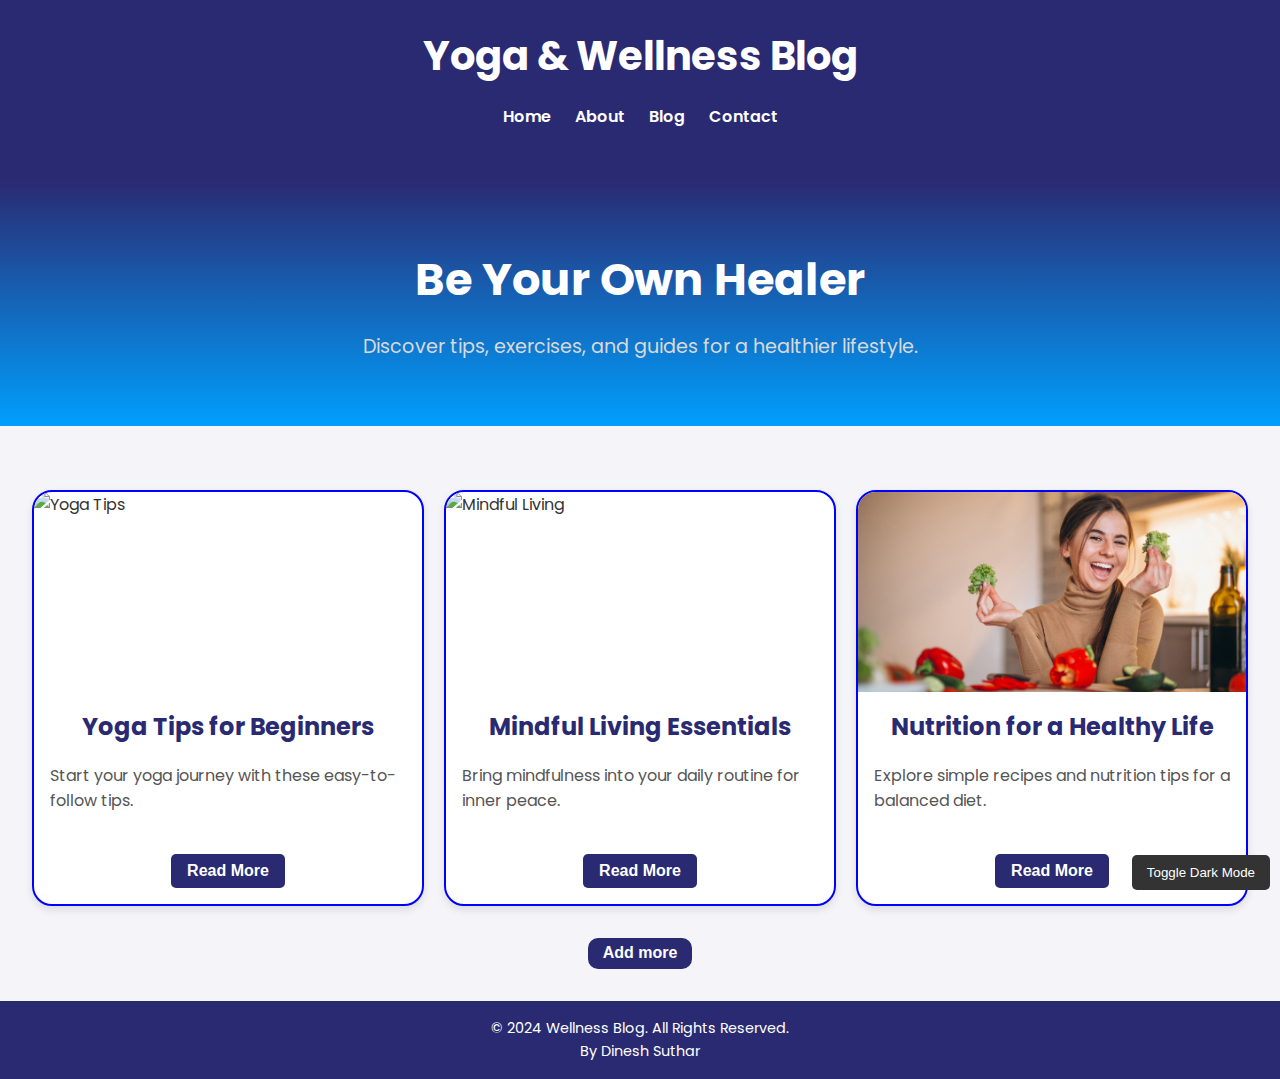
==== commit a420ebf2: "Update index.html" ====
--- a/index.html
+++ b/index.html
@@ -15,7 +15,7 @@
                 <li><a href="#">Home</a></li>
                 <li><a href="index2.html" class="nav-l" data-title="About Us" data-content="We are a wellness blog dedicated to providing tips, tricks, and resources for a healthy and balanced lifestyle. Our mission is to inspire and empower individuals to achieve physical and mental well-being.">About</a></li>
                 <li><a href="#">Blog</a></li>
-                <li><a href="Contact.html" class="nav-" data-title="Contact Us" data-content="Get in touch with us at contact shukladevesh10@gmail.com or follow us on social media Dev_shukla_10 for more updates. We’d love to hear from you!">Contact</a></li>
+                <li><a href="Contact.html" class="nav-" data-title="Contact Us" data-content="Get in touch with us at contact dineshharshwaal@gmail.com on social media Dev_shukla_10 for more updates. We’d love to hear from you!">Contact</a></li>
             </ul>
         </nav>
     </header>
@@ -84,7 +84,7 @@
     <!-- Footer Section -->
     <footer>
         <p>&copy; 2024 Wellness Blog. All Rights Reserved.</p>
-        <p>By Devesh shukla</p>
+        <p>By Dinesh Suthar</p>
     </footer>
 
     <!-- Script -->
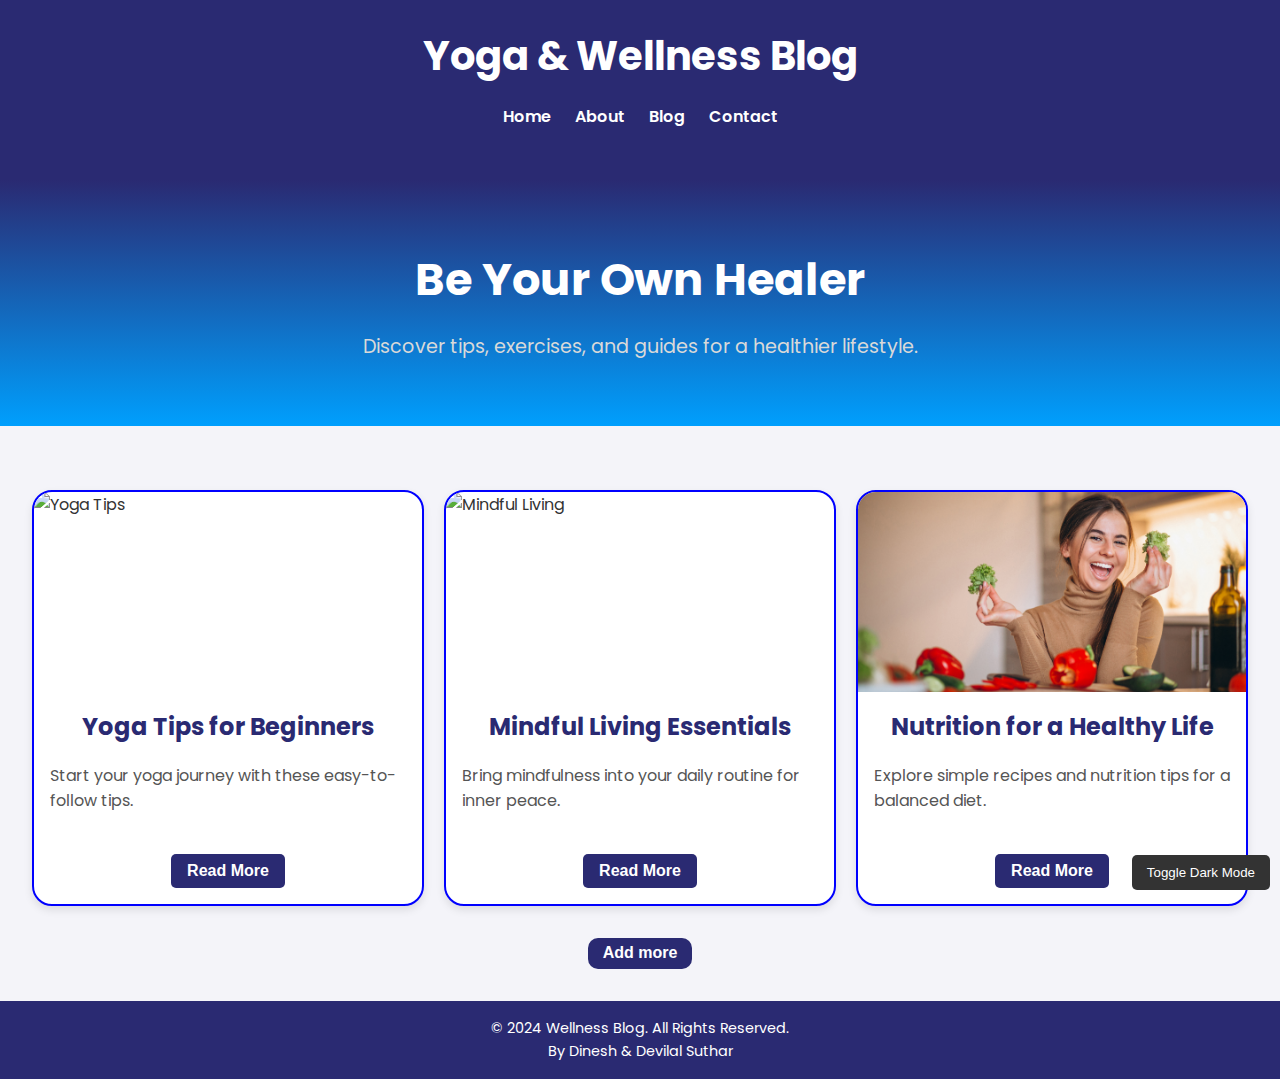
==== commit 73d777a3: "Update index.html" ====
--- a/index.html
+++ b/index.html
@@ -84,7 +84,7 @@
     <!-- Footer Section -->
     <footer>
         <p>&copy; 2024 Wellness Blog. All Rights Reserved.</p>
-        <p>By Dinesh Suthar</p>
+        <p>By Dinesh & Devilal Suthar</p>
     </footer>
 
     <!-- Script -->
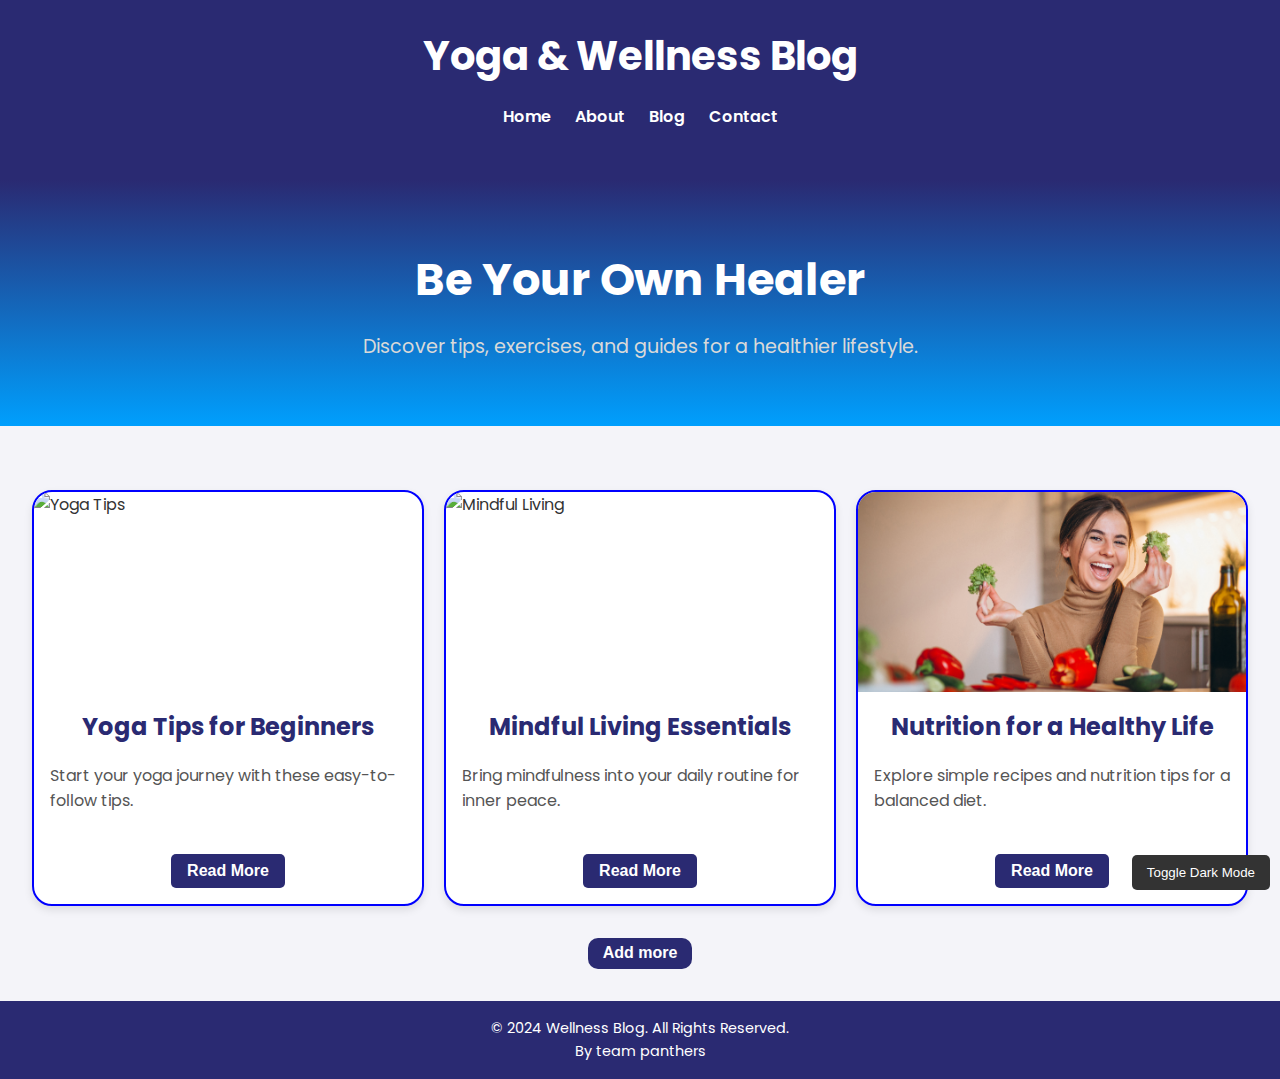
==== commit db779082: "Update index.html" ====
--- a/index.html
+++ b/index.html
@@ -13,7 +13,7 @@
         <nav>
             <ul class="nav-list">
                 <li><a href="#">Home</a></li>
-                <li><a href="index2.html" class="nav-l" data-title="About Us" data-content="We are a wellness blog dedicated to providing tips, tricks, and resources for a healthy and balanced lifestyle. Our mission is to inspire and empower individuals to achieve physical and mental well-being.">About</a></li>
+                <li><a href= class="nav-l" data-title="About Us" data-content="We are a wellness blog dedicated to providing tips, tricks, and resources for a healthy and balanced lifestyle. Our mission is to inspire and empower individuals to achieve physical and mental well-being.">About</a></li>
                 <li><a href="#">Blog</a></li>
                 <li><a href="Contact.html" class="nav-" data-title="Contact Us" data-content="Get in touch with us at contact dineshharshwaal@gmail.com on social media Dev_shukla_10 for more updates. We’d love to hear from you!">Contact</a></li>
             </ul>
@@ -84,7 +84,7 @@
     <!-- Footer Section -->
     <footer>
         <p>&copy; 2024 Wellness Blog. All Rights Reserved.</p>
-        <p>By Dinesh & Devilal Suthar</p>
+        <p>By team panthers</p>
     </footer>
 
     <!-- Script -->
